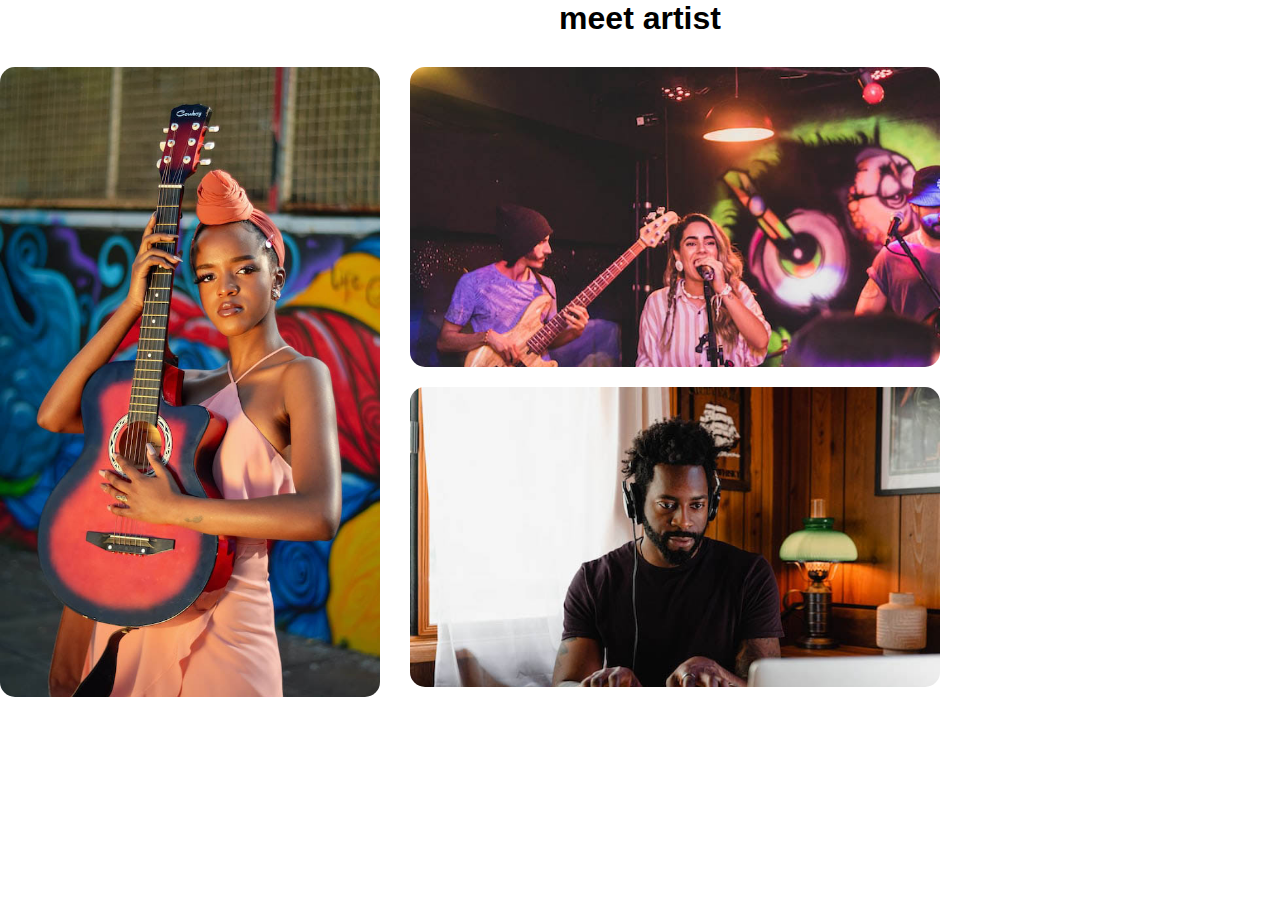
==== test.html @ 76cc7d40 "nigga" ====
<!DOCTYPE html>
<html lang="en">
<head>
    <meta charset="UTF-8">
    <meta name="viewport" content="width=device-width, initial-scale=1.0">
    <title>Document</title>
    <link rel="stylesheet" href="test.css">
</head>
<body>
  <div id="artist">
    
    <div class="b1"><h1>meet artist</h1></div>
    <div class="art">

     
       
     <div class="lift">
        

        <div class="box">

          

            <div class="bo21">
                 <div class="bo3">  
                <h2>name:</h2>
                 <h2>birthdate:</h2>
                <h2>music:</h2>
                  
            </div> 
            <div class="bo1">
                
                <p>modona</p>
                <p>august 16, 1958</p>
                 <p>pop,r&b</p>
            </div>
                
            </div> 

          
            <hr>

            <div class="bo22">
                <div class="bo4"><h2>youtube channel:</h2></div>
                <div class="bo2">  <p>modona official</p></div>
            </div>

        </div>

     </div>

     <div class="reght">

        
      <div class="lift1">
        

        <div class="box1">

          

            <div class="bo21">
                 <div class="bo3">  
                <h2>name:</h2>
                 <h2>birthdate:</h2>
                <h2>music:</h2>
                  
            </div> 
            <div class="bo1">
                
                <p>modona</p>
                <p>august 16, 1958</p>
                 <p>pop,r&b</p>
            </div>
                
            </div> 

          
            <hr>

            <div class="bo22">
                <div class="bo4"><h2>youtube channel:</h2></div>
                <div class="bo2">  <p>modona official</p></div>
            </div>

        </div>

     </div>



     <div class="lift2">
        

      <div class="box1">

        

          <div class="bo21">
               <div class="bo3">  
              <h2>name:</h2>
               <h2>birthdate:</h2>
              <h2>music:</h2>
                
          </div> 
          <div class="bo1">
              
              <p>modona</p>
              <p>august 16, 1958</p>
               <p>pop,r&b</p>
          </div>
              
          </div> 

        
          <hr>

          <div class="bo22">
              <div class="bo4"><h2>youtube channel:</h2></div>
              <div class="bo2">  <p>modona official</p></div>
          </div>

      </div>

   </div>


     </div>



    </div>


  </div>

</body>
</html>
---- test.css ----
*{
    margin: 0;
    font-family: 'Outfit', sans-serif;

}
#artist{
    display: flex;
    flex-direction: column;
    justify-content: center;
    align-items: center;
    gap: 30px;
}
.art{
    display: flex;
    
    gap: 30px;

    left: 10%;
    
    width: 100%;
}
.lift{
    width: 380px;
    height:630px;
    /* border: 1px solid black; */
    background-image: url(./images/artists/joecalih-UmTZqmMvQcw-unsplash.jpg);
    background-repeat: no-repeat;
    background-size: cover;
    border-radius: 15px;
    position: relative;
    overflow: hidden;

}
.reght{
    display: flex;
    gap: 20px;
    flex-direction: column;
}

.lift1{
   
   background-image: url(./images/artists/abstral-official-bdlMO9z5yco-unsplash.jpg);
     background-repeat: no-repeat;
     background-size: 100%; 
      border-radius: 15px;
     position: relative;
     overflow: hidden;
     width: 530px;
     height:300px;
     /* border: 1px solid black; */
}
.lift2{
     background-image: url(./images/artists/soundtrap-rAT6FJ6wltE-unsplash.jpg);
     background-repeat: no-repeat;
     background-size: 100%; 
      border-radius: 15px;
     position: relative;
     overflow: hidden;
     width: 530px;
     height:300px;
     /* border: 1px solid black; */
}

.box{
/* height: 70px; */
width: 280px;
padding: 28px 30px;
background-color: #fab82ba8;
display: flex;
border-radius: 20px;
flex-direction: column;
/* align-items: center; */
gap: 17px;
position: absolute;
top:100%;
left: 4.5%;
opacity: 0;
transition: 0.5s;
backdrop-filter: blur(10px);
}
.box1{
    /* height: 70px; */
    width: 430px;
    padding: 42px 30px;
    background-color: #fab82ba8;
    backdrop-filter: blur(10px);

    display: flex;
    border-radius: 20px;
    flex-direction: column;
    /* align-items: center; */
    gap: 17px;
    position: absolute;
    top:100%;
    left: 4.5%;
    opacity: 0;
    transition: 0.5s;
    }
hr{
    font-size: 1px;
    height: 0.1px;
    border: 1px solid rgb(0, 0, 0);
}
.box p{
    text-transform: capitalize;
    font-size: 15px;
    /* padding: 0px 0px 0px 0px; */
    padding: 4px 0px 0px 0px;
    color: #717275;
}
.box1 p{
    text-transform: capitalize;
    font-size: 15px;
    /* padding: 0px 0px 0px 0px; */
    padding: 4px 0px 0px 0px;
    color: #717275;
}
.box h2{
    color: aliceblue;
    text-transform: capitalize;
    font-size: 19px;
}
.box1 h2{
    color: aliceblue;
    text-transform: capitalize;
    font-size: 19px;
}
.bo1{
    display: flex;
    flex-direction: column;
    
    gap: 7px; 
}
.bo3{
    display: flex;
    /* padding: 0px 30px 0px 0px; */
    gap: 7px; 
    flex-direction: column;
}
.bo21{
    display: flex;
    gap: 70px;
    /* flex-direction: row; */
}
.bo2{
    display: flex;
    justify-content: space-around;
}
.bo2 p{
cursor: pointer;
color: rgb(242, 54, 16) ;
transition: 0.3s;

}
.bo2 p:hover{
color: aliceblue;

}
.lift:hover .box{
    top: 63%;
    opacity: 1;

}
.lift1:hover .box1{
    top: 10%;
    opacity: 1;

}
.lift2:hover .box1{
    top:10%;
    opacity: 1;

}
.bo22{
    display: flex;
    gap: 10px;
}
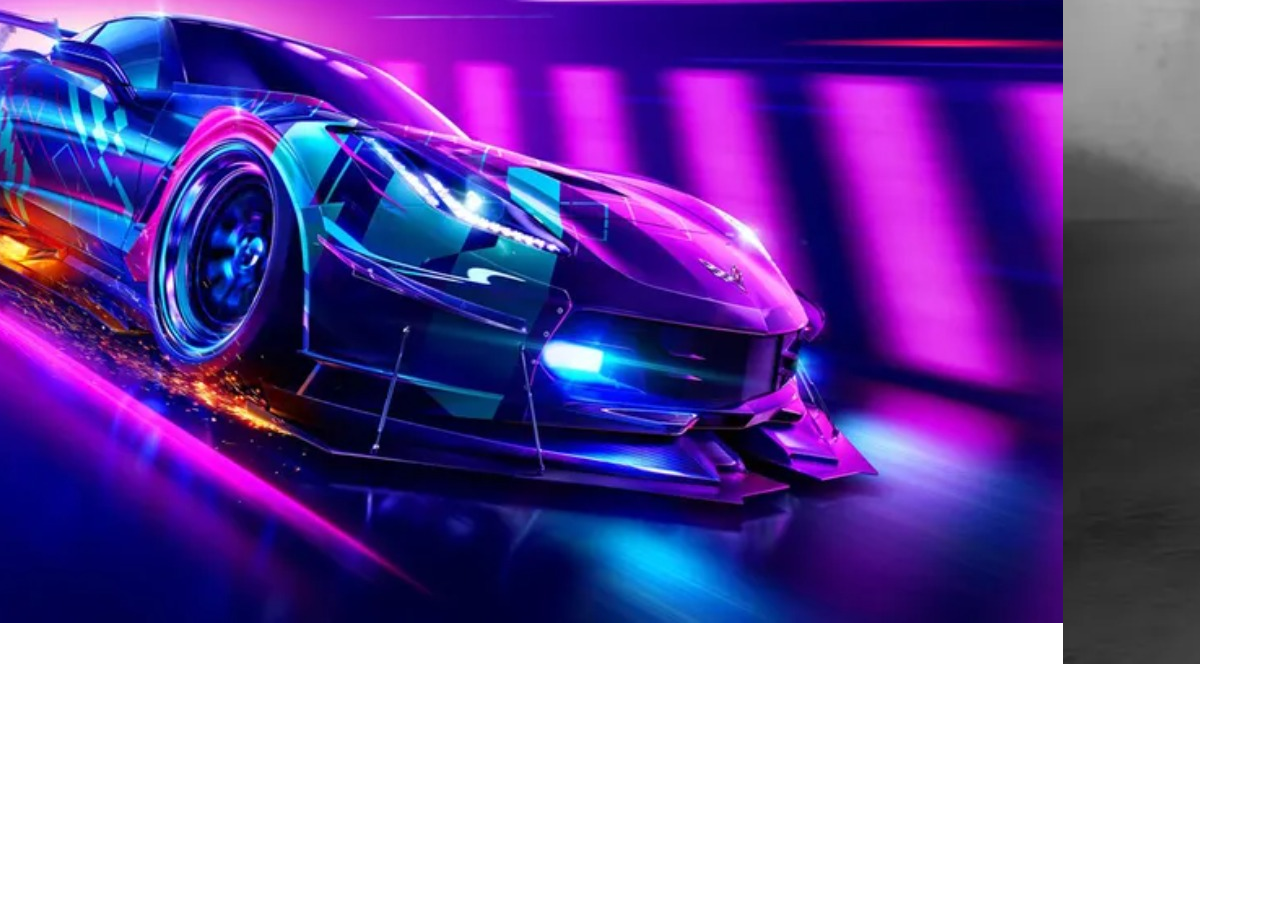
==== commit 0f3198d0: "nigga" ====
--- a/test.html
+++ b/test.html
@@ -6,133 +6,36 @@
     <title>Document</title>
     <link rel="stylesheet" href="test.css">
 </head>
-<body>
-  <div id="artist">
-    
-    <div class="b1"><h1>meet artist</h1></div>
-    <div class="art">
 
-     
-       
-     <div class="lift">
+
+<div class="container">
+
+    <div class="contain">
+
         
-
-        <div class="box">
-
-          
-
-            <div class="bo21">
-                 <div class="bo3">  
-                <h2>name:</h2>
-                 <h2>birthdate:</h2>
-                <h2>music:</h2>
-                  
-            </div> 
-            <div class="bo1">
-                
-                <p>modona</p>
-                <p>august 16, 1958</p>
-                 <p>pop,r&b</p>
-            </div>
-                
-            </div> 
-
-          
-            <hr>
-
-            <div class="bo22">
-                <div class="bo4"><h2>youtube channel:</h2></div>
-                <div class="bo2">  <p>modona official</p></div>
-            </div>
-
+        
+        <div class="img-container">
+            <img src="./bitch (5).jpg" alt="">
         </div>
 
-     </div>
-
-     <div class="reght">
 
         
-      <div class="lift1">
-        
-
-        <div class="box1">
-
-          
-
-            <div class="bo21">
-                 <div class="bo3">  
-                <h2>name:</h2>
-                 <h2>birthdate:</h2>
-                <h2>music:</h2>
-                  
-            </div> 
-            <div class="bo1">
-                
-                <p>modona</p>
-                <p>august 16, 1958</p>
-                 <p>pop,r&b</p>
-            </div>
-                
-            </div> 
-
-          
-            <hr>
-
-            <div class="bo22">
-                <div class="bo4"><h2>youtube channel:</h2></div>
-                <div class="bo2">  <p>modona official</p></div>
-            </div>
-
+        <div class="img-conatiner">
+            <img src="./bitch (4).jpg" alt="">
         </div>
 
-     </div>
-
-
-
-     <div class="lift2">
         
-
-      <div class="box1">
-
-        
-
-          <div class="bo21">
-               <div class="bo3">  
-              <h2>name:</h2>
-               <h2>birthdate:</h2>
-              <h2>music:</h2>
-                
-          </div> 
-          <div class="bo1">
-              
-              <p>modona</p>
-              <p>august 16, 1958</p>
-               <p>pop,r&b</p>
-          </div>
-              
-          </div> 
-
-        
-          <hr>
-
-          <div class="bo22">
-              <div class="bo4"><h2>youtube channel:</h2></div>
-              <div class="bo2">  <p>modona official</p></div>
-          </div>
-
-      </div>
-
-   </div>
-
-
-     </div>
-
+        <div class="img-conatiner">
+            <img src="./bitch (3).jpg" alt="">
+        </div>
 
 
     </div>
 
+</div>
 
-  </div>
+    
+  
 
 </body>
 </html>--- a/test.css
+++ b/test.css
@@ -1,177 +1,44 @@
 *{
     margin: 0;
-    font-family: 'Outfit', sans-serif;
-
 }
-#artist{
+.container{
+    height: 800px;
+    width: 1200px;
     display: flex;
-    flex-direction: column;
     justify-content: center;
     align-items: center;
-    gap: 30px;
+    overflow: hidden;  
 }
-.art{
-    display: flex;
+.contain{
     
-    gap: 30px;
+ height: 1200px;
+ width: 800px;
+ display: flex;
+ margin: 0 0 0 -3600px;
+ position: relative;
+ -webkit-animation-direction: alternate;
+ -webkit-animation-name: slides;
+ -webkit-animation-play-state: running;
+ -webkit-animation-duration: 23s;
+ -webkit-animation-iteration-count: infinite;
+}
+.img-container{
+   height: 800px;
+   width: 1200px;
+   float: left;
+   position: relative;
+}
+@-webkit-keyframes slides{
+    0%{left: 0px;}
+    10%{left: 0px;}
+    20%{left: 1200px;}
+    30%{left: 1200px;}
+    40%{left: 2400px;}
+    50%{left: 2400px;}
+    60%{left: 1200px;}
+    70%{left: 1200px;}
+    80%{left: 0px;}
+    90%{left: 0px;}
+    100%{left: 0px;}
 
-    left: 10%;
-    
-    width: 100%;
-}
-.lift{
-    width: 380px;
-    height:630px;
-    /* border: 1px solid black; */
-    background-image: url(./images/artists/joecalih-UmTZqmMvQcw-unsplash.jpg);
-    background-repeat: no-repeat;
-    background-size: cover;
-    border-radius: 15px;
-    position: relative;
-    overflow: hidden;
-
-}
-.reght{
-    display: flex;
-    gap: 20px;
-    flex-direction: column;
-}
-
-.lift1{
-   
-   background-image: url(./images/artists/abstral-official-bdlMO9z5yco-unsplash.jpg);
-     background-repeat: no-repeat;
-     background-size: 100%; 
-      border-radius: 15px;
-     position: relative;
-     overflow: hidden;
-     width: 530px;
-     height:300px;
-     /* border: 1px solid black; */
-}
-.lift2{
-     background-image: url(./images/artists/soundtrap-rAT6FJ6wltE-unsplash.jpg);
-     background-repeat: no-repeat;
-     background-size: 100%; 
-      border-radius: 15px;
-     position: relative;
-     overflow: hidden;
-     width: 530px;
-     height:300px;
-     /* border: 1px solid black; */
-}
-
-.box{
-/* height: 70px; */
-width: 280px;
-padding: 28px 30px;
-background-color: #fab82ba8;
-display: flex;
-border-radius: 20px;
-flex-direction: column;
-/* align-items: center; */
-gap: 17px;
-position: absolute;
-top:100%;
-left: 4.5%;
-opacity: 0;
-transition: 0.5s;
-backdrop-filter: blur(10px);
-}
-.box1{
-    /* height: 70px; */
-    width: 430px;
-    padding: 42px 30px;
-    background-color: #fab82ba8;
-    backdrop-filter: blur(10px);
-
-    display: flex;
-    border-radius: 20px;
-    flex-direction: column;
-    /* align-items: center; */
-    gap: 17px;
-    position: absolute;
-    top:100%;
-    left: 4.5%;
-    opacity: 0;
-    transition: 0.5s;
-    }
-hr{
-    font-size: 1px;
-    height: 0.1px;
-    border: 1px solid rgb(0, 0, 0);
-}
-.box p{
-    text-transform: capitalize;
-    font-size: 15px;
-    /* padding: 0px 0px 0px 0px; */
-    padding: 4px 0px 0px 0px;
-    color: #717275;
-}
-.box1 p{
-    text-transform: capitalize;
-    font-size: 15px;
-    /* padding: 0px 0px 0px 0px; */
-    padding: 4px 0px 0px 0px;
-    color: #717275;
-}
-.box h2{
-    color: aliceblue;
-    text-transform: capitalize;
-    font-size: 19px;
-}
-.box1 h2{
-    color: aliceblue;
-    text-transform: capitalize;
-    font-size: 19px;
-}
-.bo1{
-    display: flex;
-    flex-direction: column;
-    
-    gap: 7px; 
-}
-.bo3{
-    display: flex;
-    /* padding: 0px 30px 0px 0px; */
-    gap: 7px; 
-    flex-direction: column;
-}
-.bo21{
-    display: flex;
-    gap: 70px;
-    /* flex-direction: row; */
-}
-.bo2{
-    display: flex;
-    justify-content: space-around;
-}
-.bo2 p{
-cursor: pointer;
-color: rgb(242, 54, 16) ;
-transition: 0.3s;
-
-}
-.bo2 p:hover{
-color: aliceblue;
-
-}
-.lift:hover .box{
-    top: 63%;
-    opacity: 1;
-
-}
-.lift1:hover .box1{
-    top: 10%;
-    opacity: 1;
-
-}
-.lift2:hover .box1{
-    top:10%;
-    opacity: 1;
-
-}
-.bo22{
-    display: flex;
-    gap: 10px;
-}
+}